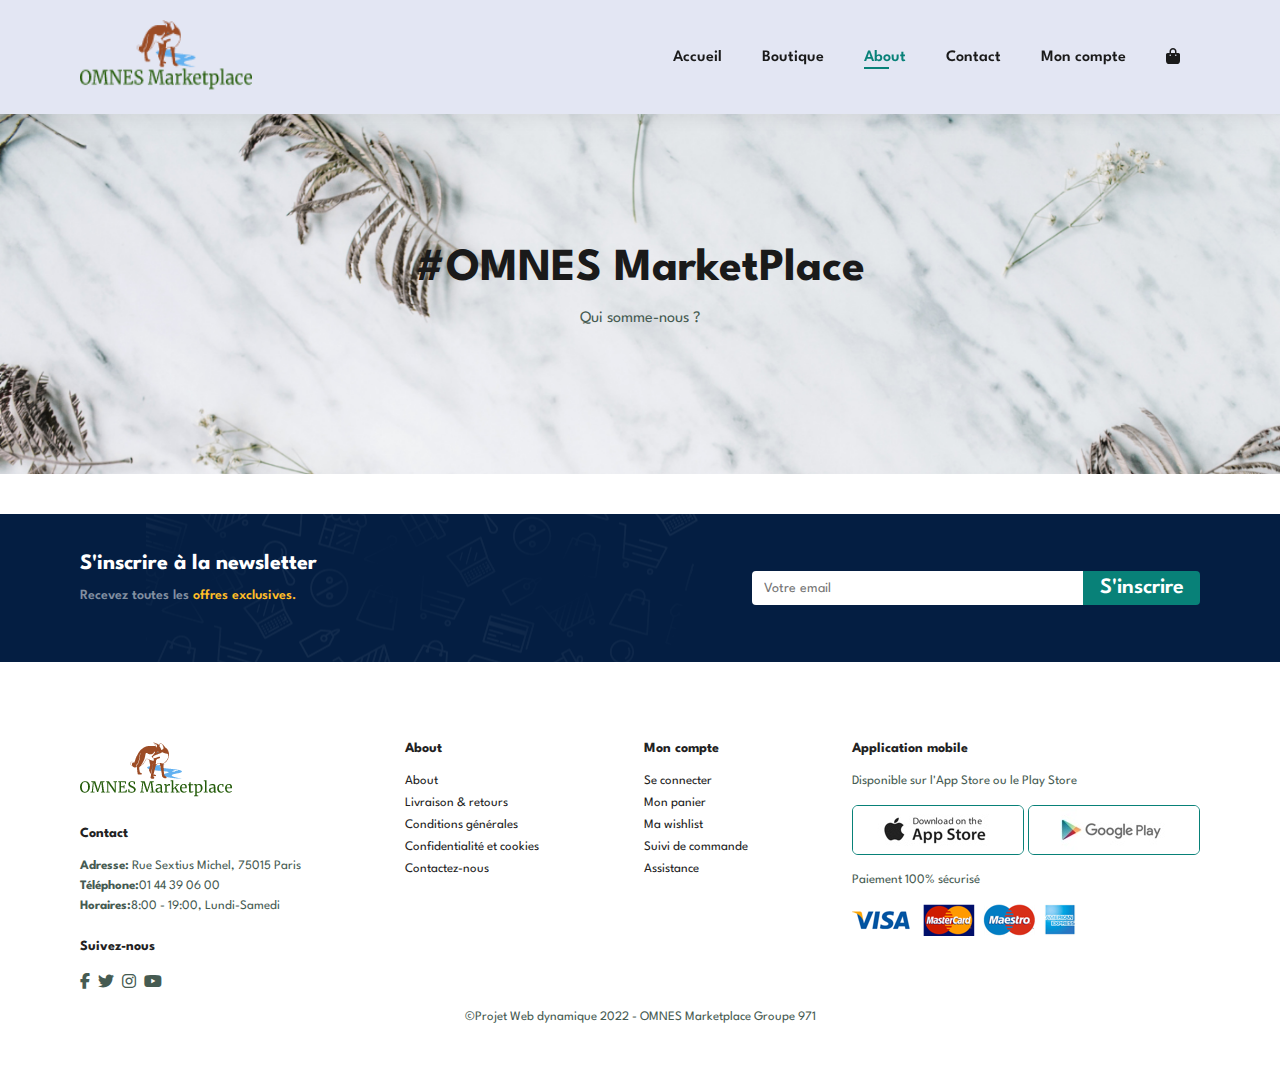
==== about.html @ 34d17c42 "about" ====
<!DOCTYPE html>
<html lang="en">

<head>
    <meta charset="UTF-8">
    <meta http-equiv="X-UA-Compatible" content="IE=edge">
    <meta name="viewport" content="width=device-width, initial-scale=1.0">
    <title>OMNES MarketPlace</title>
    <link rel="stylesheet" href="https://cdnjs.cloudflare.com/ajax/libs/font-awesome/6.2.1/css/all.css" />
    <link rel="stylesheet" href="style.css">
</head>

<body>
    <section id="header">
        <a href="#"><img src="img/logo.png" alt="" width="172px" height="70px"></a>
        <div>
            <ul id="navbar">
                <li><a href="index.html">Accueil</a></li>
                <li><a href="shop.html">Boutique</a></li>
                <li><a class="active" href="about.html">About</a></li>
                <li><a href="contact.html">Contact</a></li>
                <li><a href="compte.html">Mon compte</a></li>
                <li><a href="panier.html"><i class="fa-solid fa-bag-shopping"></i></a></li>
            </ul>
        </div>
    </section>
    
    <section id="page-header" class="about-header ">
        <h2>#OMNES MarketPlace</h2>
        <p>Qui somme-nous ?</p>

    </section>

    <section id="newsletter" class="section-p1 section-m1">
        <div class="newstext">
            <h4>S'inscrire à la newsletter</h4>
            <p>Recevez toutes les <span>offres exclusives.</span></p>
        </div>
        <div class="form">
            <input type="text" placeholder="Votre email">
            <button class="normal">S'inscrire</button>
        </div>
    </section>
    <footer class="section-p1">
        <div class="col">
            <img class="logo" src="logo_blanc.png" alt="">
            <h4>Contact</h4>
            <p><strong>Adresse:</strong> Rue Sextius Michel, 75015 Paris</p>
            <p><strong>Téléphone:</strong>01 44 39 06 00</p>
            <p><strong>Horaires:</strong>8:00 - 19:00, Lundi-Samedi</p>
            <div class="follow">
                <h4>Suivez-nous</h4>
                <div class="icon">
                    <i class="fab fa-facebook-f"></i>
                    <i class="fab fa-twitter"></i>
                    <i class="fab fa-instagram"></i>
                    <i class="fab fa-youtube"></i>
                </div>
            </div>
        </div>
        <div class="col">
            <h4>About</h4>
            <a href="#">About</a>
            <a href="#">Livraison & retours</a>
            <a href="#">Conditions générales</a>
            <a href="#">Confidentialité et cookies</a>
            <a href="#">Contactez-nous</a>
        </div>
        <div class="col">
            <h4>Mon compte</h4>
            <a href="#">Se connecter</a>
            <a href="#">Mon panier</a>
            <a href="#">Ma wishlist</a>
            <a href="#">Suivi de commande</a>
            <a href="#">Assistance</a>
        </div>
        <div class="col install">
            <h4>Application mobile</h4>
            <p>Disponible sur l'App Store ou le Play Store</p>
            <div class="row">
                <img src="img/pay/app.jpg" alt="">
                <img src="img/pay/play.jpg" alt="">
            </div>
            <p>Paiement 100% sécurisé</p>
            <img src="img/pay/pay.png" alt="">
        </div>
        <div class="copyright">
            <p>©Projet Web dynamique 2022 - OMNES Marketplace Groupe 971</p>
        </div>
    </footer>

    <script src="script.js"></script>
</body>

</html>
---- style.css ----
@import url('https://fonts.googleapis.com/css2?family=Spartan:wght@100;200;300;400;500;600;700;800;900&display=swap');

/* Mise en page */
* {
    margin: 0;
    padding: 0;
    box-sizing: border-box;
    font-family: 'Spartan', sans-serif;
}

h1 {
    font-size: 50px;
    line-height: 64px;
    color: #222;
}

h2 {
    font-size: 46px;
    line-height: 54px;
    color: #222;
}

h4 {
    font-size: 20px;
    color: #222;
}

h6 {
    font-weight: 700;
    font-size: 12px;
}

p {
    font-size: 16px;
    color: #465b52;
    margin: 15px 0 20px 0;
}

.section-p1 {
    padding: 40px 80px;
}

.section-m1 {
    margin: 40px 0;
}

button.normal {
    font-size: 22px;
    font-weight: 600;
    padding: 22px 37px;
    color: #000;
    background-color: #fff;
    border-radius: 4px;
    cursor: pointer;
    border: none;
    outline: none;
    transition: 0.2s;
}

button.white {
    font-size: 13px;
    font-weight: 600;
    padding: 11px 18px;
    color: #fff;
    background-color: transparent;
    cursor: pointer;
    border: 1px solid #fff;
    outline: none;
    transition: 0.2s;
}

body {
    width: 100%;
}

/* Header */

#header {
    display: flex;
    align-items: center;
    justify-content: space-between;
    padding: 20px 80px;
    background: #E3E6F3;
    box-shadow: 0 5px 15px rgba(0, 0, 0, 0.06);
    z-index: 999;
    position: sticky;
    top: 0;
    left: 0;
}

#navbar {
    display: flex;
    align-items: center;
    justify-content: center;
}

#navbar li {
    list-style: none;
    padding: 0 20px;
    position: relative;
}

#navbar li a {
    text-decoration: none;
    font: 16px;
    font-weight: 600;
    color: #1a1a1a;
    transition: 0.3s ease;
}

#navbar li a:hover,
#navbar li a.active {
    color: #088178;
}

#navbar li a.active::after,
#navbar li a:hover::after {
    content: "";
    width: 30%;
    height: 2px;
    background: #088178;
    position: absolute;
    bottom: -4px;
    left: 20px;
}

/* Accueil */

#hero {
    background-image: url("img/hero4.png");
    height: 90vh;
    width: 100%;
    background-position: top 25% right 0;
    background-size: cover;
    padding: 0 80px;
    display: flex;
    flex-direction: column;
    align-items: flex-start;
    justify-content: center;
}

#hero h4 {
    padding-bottom: 15px;
}

#hero h1 {
    color: #088178;
}

#hero button {
    background-image: url("img/button.png");
    background-color: transparent;
    color: #088178;
    border: 0;
    padding: 14px 80px 14px 65px;
    background-repeat: no-repeat;
    cursor: pointer;
    font-weight: 700;
    font-size: 15px;
}

/* Avantages */

#feature {
    display: flex;
    align-items: center;
    justify-content: space-evenly;
    flex-wrap: wrap;
}

#feature .fe-box {
    width: 180px;
    text-align: center;
    padding: 25px 15px;
    box-shadow: 20px 20px 34px rgba(0, 0, 0, 0.03);
    border: 1px solid #cce8d0;
    border-radius: 4px;
    margin: 15px 0;
}

#feature .fe-box:hover {
    box-shadow: 10px 10px 54px rgba(70, 62, 221, 0.1);
}

#feature .fe-box img {
    width: 100%;
    margin-bottom: 10px;
}

#feature .fe-box h6 {
    display: inline-block;
    padding: 9px 8px 6px 8px;
    line-height: 1px;
    border-radius: 4px;
    color: #088178;
    background-color: #fddde4;
}

#feature .fe-box:nth-child(2) h6 {
    background-color: #cdebbc;
}

#feature .fe-box:nth-child(3) h6 {
    background-color: #d1e8f2;
}

#feature .fe-box:nth-child(4) h6 {
    background-color: #cdd4f8;
}

#feature .fe-box:nth-child(5) h6 {
    background-color: #f6dbf6;
}

#feature .fe-box:nth-child(6) h6 {
    background-color: #fff2e5;
}

/* Best Seller */

#produit1 {
    text-align: center;
}

#produit1 .pro-container {
    display: flex;
    justify-content: space-between;
    padding-top: 20px;
    flex-wrap: wrap;
}

#produit1 .pro {
    width: 23%;
    min-width: 250px;
    padding: 10px 12px;
    border: 1px solid #cce7d0;
    border-radius: 25px;
    cursor: pointer;
    box-shadow: 20px 20px 30px rgba(0, 0, 0, 0.02);
    margin: 15px 0;
    transition: 0.2s ease;
    position: relative;
}

#produit1 .pro:hover {
    box-shadow: 20px 20px 30px rgba(0, 0, 0, 0.06);
}

#produit1 .pro img {
    width: 100%;
    border-radius: 20px;
}

#produit1 .pro .description {
    text-align: start;
    padding: 10px 0px;
}

#produit1 .pro .description span {
    color: #606063;
    font-size: 12px;
}

#produit1 .pro .description h5 {
    padding-top: 7px;
    color: #1a1a1a;
    font: 14px;
}

#produit1 .pro .description i {
    font-size: 12px;
    color: rgb(243, 181, 25);
}

#produit1 .pro .description h4 {
    padding-top: 7px;
    font-size: 15px;
    font-weight: 700;
    color: #088178;
}

#produit1 .pro .cart {
    width: 40px;
    height: 40px;
    line-height: 40px;
    border-radius: 50px;
    background-color: #e8f6ea;
    font-weight: 500;
    color: #088178;
    border: 1px solid #cce7d0;
    position: absolute;
    bottom: 20px;
    right: 10px;
}

/* Banner */

#banner {
    display: flex;
    flex-direction: column;
    justify-content: center;
    align-items: center;
    text-align: center;
    background-image: url("img/banner/b2.jpg");
    width: 100%;
    height: 35vh;
    background-size: cover;
    background-position: center;
}

#banner h2 {
    font-size: 60px;

}

#banner h4 {
    font-size: 40px;
    padding: 15px 0;
}

#banner h4 span {
    font-size: 48px;
    color: #ff3232;
}

#banner button:hover {
    background: #088178;
    color: #fff;
}



/* Offres du moment */

#sm-banner {
    display: flex;
    justify-content: space-evenly;
    flex-wrap: wrap;
}

#sm-banner .banner-box {
    display: flex;
    flex-direction: column;
    justify-content: center;
    align-items: flex-start;
    background-image: url("img/banner/b17.jpg");
    width: 47%;
    height: 50vh;
    background-size: cover;
    background-position: center;
    padding: 30px;
}

#sm-banner .banner-box2 {
    background-image: url("img/banner/b10.jpg");
}

#sm-banner h4 {
    color: #fff;
    font-size: 20px;
    font-weight: 300;
}

#sm-banner h2 {
    color: #fff;
    font-size: 28px;
    font-weight: 800;
}

#sm-banner span {
    color: #fff;
    font-size: 14px;
    font-weight: 500;
    padding-bottom: 15px;
}

#sm-banner .banner-box:hover button {
    background: #088178;
    border: 1px solid #088178;
}

#banner3{
    display: flex;
    justify-content: space-evenly;
    flex-wrap: wrap;
    padding: 0 80px;
}

#banner3 .banner-box {
    display: flex;
    flex-direction: column;
    justify-content: center;
    align-items: flex-start;
    background-image: url("img/banner/b7.jpg");
    width: 25%;
    height: 30vh;
    background-size: cover;
    background-position: center;
    padding: 20px;
    margin-bottom: 20px;
}

#banner3 .banner-box2{
    background-image: url("img/banner/b4.jpg");
}

#banner3 .banner-box3{
    background-image: url("img/banner/b18.jpg");
}


#banner3 h2{
    color:rgb(0, 0, 0);
    font-weight: 900;
    font-size: 22px;
    -webkit-text-stroke: 0.6px rgb(255, 255, 255);
}

#banner3 h3{
    color: #ffffff;
    font-weight: 800;
    font-size: 15px;
    -webkit-text-stroke: 0.6px rgb(0, 0, 0);
}

#banner3 .banner-box3 h2{
    color: #10859a;
    -webkit-text-stroke: 0.6px rgb(255, 255, 255);
}

/* Newsletter */

#newsletter{
    display: flex;
    justify-content: space-between;
    flex-wrap: wrap;
    align-items: center;
    background-image: url("img/banner/b14.png");
    background-repeat: no-repeat;
    background-position: 20% 30%;
    background-color: #041e42;
}

#newsletter h4{
    font-size: 22px;
    font-weight: 700;
    color: #fff;
}

#newsletter p{
    font-size: 14px;
    font-weight: 600;
    color: #818ea0;
}

#newsletter p span{
    color: #ffbd27;
}

#newsletter input{
    height: 2.125rem;
    padding: 0 0.75em;
    font-size: 14px;
    width: 100%;
    border: 1px solid transparent;
    border-radius: 4px;
    outline: none;
    border-top-right-radius: 0;
    border-bottom-right-radius: 0;
}

#newsletter button{
    height: 2.125rem;
    padding: 0 0.75em;
    background-color: #088178;
    color: #fff;
    white-space: nowrap;
    border-top-left-radius: 0;
    border-bottom-left-radius: 0;
}

#newsletter .form{
    display: flex;
    width: 40%;
}

/* Footer */

footer{
    display: flex;
    flex-wrap: wrap;
    justify-content: space-between;
}

footer .col{
    display: flex;
    flex-direction: column;
    align-items: flex-start;
    margin-bottom: 20px;
}

footer .logo{
    margin-bottom: 30px;
}

footer h4{
    font-size: 14px;
    padding-bottom: 20px;
}

footer p{
    font-size: 13px;
    margin: 0 0 8px 0;
}

footer a{
    font-size: 13px;
    text-decoration: none;
    color: #222;
    margin-bottom: 10px;
}

footer .follow{
    margin-top: 20px;
}

footer .follow i{
    color: #465b52;
    padding-right: 4px;
    cursor: pointer;
}

footer .install .row img{
    border: 1px solid #088178;
    border-radius: 6px;
}

footer .install img{
    margin: 10px 0 15px 0;
}

footer .follow i:hover,
footer a:hover{
    color: #088178;
}

footer .copyright{
    width: 100%;
    text-align: center;
}

/* shop.html */

#page-header{
    background-image: url("img/banner/b1.jpg");
    width: 100%;
    height: 40vh;
    background-size: cover;
    display: flex;
    justify-content: center;
    text-align: center;
    flex-direction: column;
    padding: 14px;
}

#page-header h2, #page-header h4{
    color: #1a1a1a;
}

/* Pagination */

#pagination{
    text-align: center;
}

#pagination a{
    text-decoration: none;
    background-color: #088178;
    padding: 15px 20px;
    border-radius: 4px;
    color: #fff;
    font-weight: 600;
}

#pagination a i{
    font-size: 16px;
    font-weight: 600;
}

/* Page produit */

#prodetails {
    display: flex;
    margin-top: 20px;
}

#prodetails .single-pro-image{
    width: 40%;
    margin-right: 50px;
}

.small-img-group{
    display: flex;
    justify-content: space-between;
}

.small-img-col{
    flex-basis: 24%;
    cursor: pointer;
}

#prodetails .single-pro-details{
    width: 50%;
    padding-top: 30px;
}

#prodetails .single-pro-details h4{
    padding: 40px 0 20px 0;
}

#prodetails .single-pro-details h2{
    font-size: 26px;
}

#prodetails .single-pro-details select{
    display: block;
    padding: 5px 10px;
    margin-bottom: 10px;
}

#prodetails .single-pro-details input{
    width: 50px;
    height: 47px;
    padding-left: 10px;
    font-size: 16px;
    margin-right: 10px;
}

#prodetails .single-pro-details input:focus{
    outline :none;
}

#prodetails .single-pro-details button{
    background-color: #088178;
    color: #fff;
}

#prodetails .single-pro-details span{
    line-height: 25px;
}
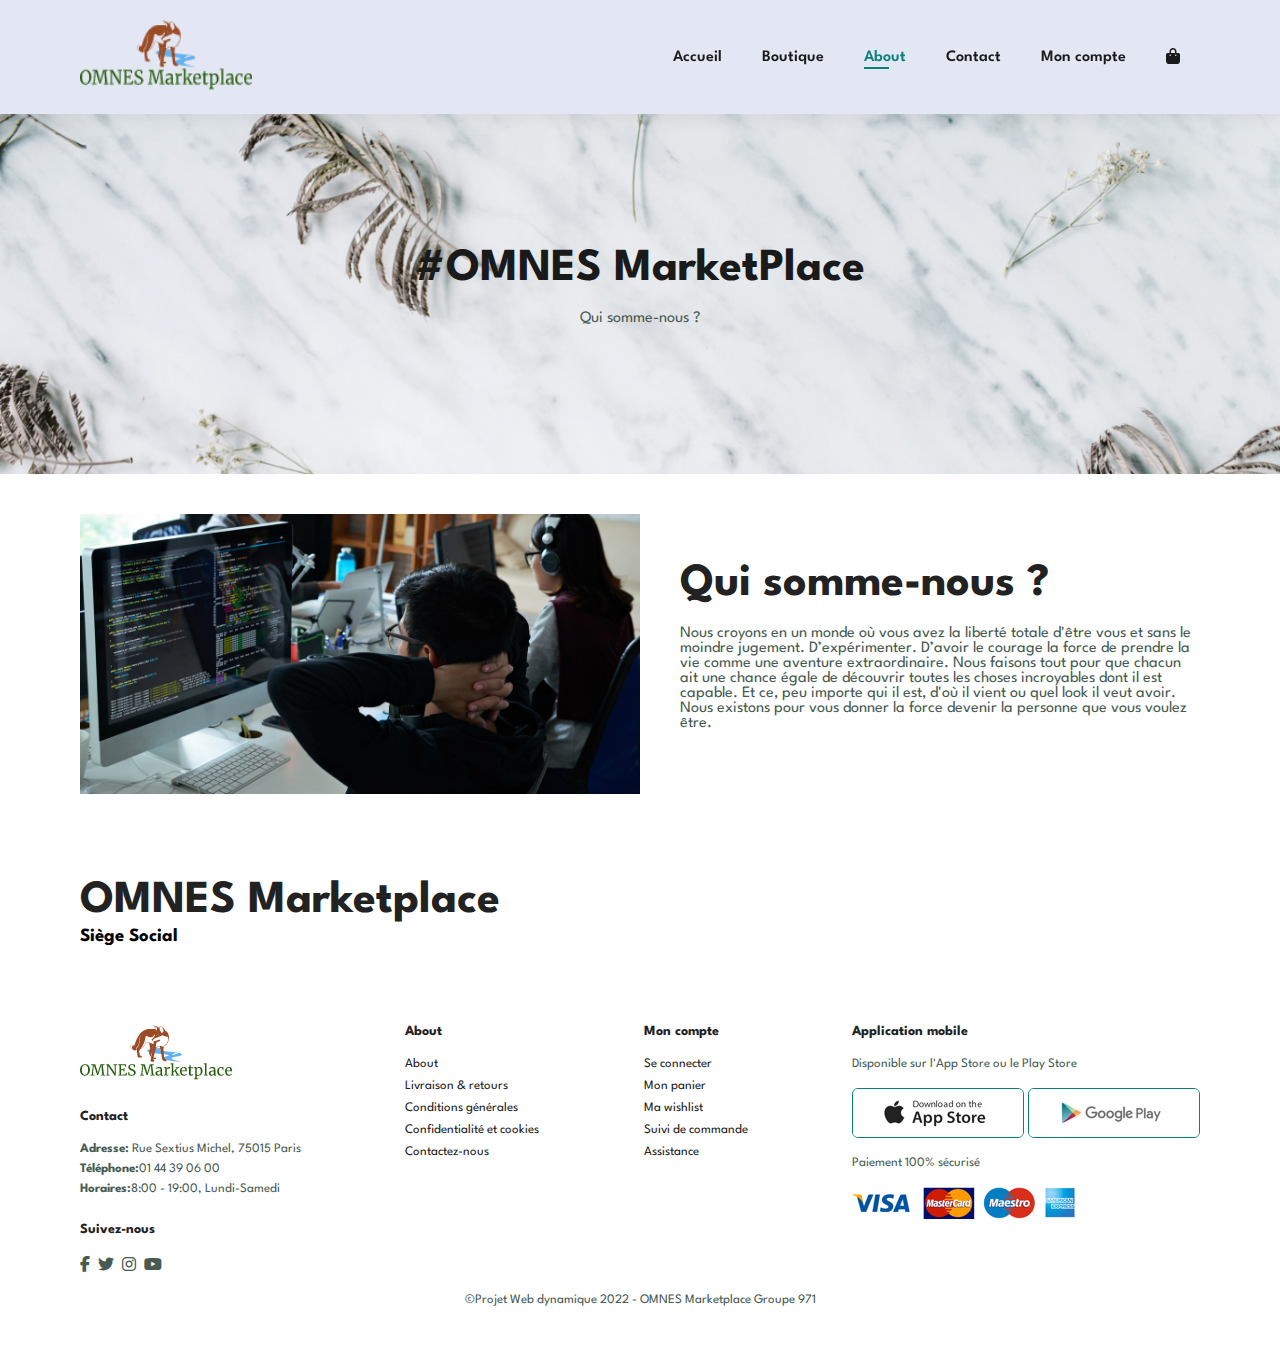
==== commit 9d8491d6: "about" ====
--- a/about.html
+++ b/about.html
@@ -24,23 +24,34 @@
             </ul>
         </div>
     </section>
-    
+
     <section id="page-header" class="about-header ">
         <h2>#OMNES MarketPlace</h2>
         <p>Qui somme-nous ?</p>
-
     </section>
 
-    <section id="newsletter" class="section-p1 section-m1">
-        <div class="newstext">
-            <h4>S'inscrire à la newsletter</h4>
-            <p>Recevez toutes les <span>offres exclusives.</span></p>
-        </div>
-        <div class="form">
-            <input type="text" placeholder="Votre email">
-            <button class="normal">S'inscrire</button>
+    <section id="about-head" class="section-p1">
+        <img src="img/banner/b18.jpg" alt="">
+        <div>
+            <h2>Qui somme-nous ?</h2>
+            <p>
+                Nous croyons en un monde où vous avez la liberté totale d'être vous et sans le moindre jugement.
+                D’expérimenter. D’avoir le courage la force de prendre la vie comme une aventure extraordinaire. Nous
+                faisons tout pour que chacun ait une chance égale de découvrir toutes les choses incroyables dont il est
+                capable. Et ce, peu importe qui il est, d'où il vient ou quel look il veut avoir. Nous existons pour
+                vous donner la force devenir la personne que vous voulez être.
+            </p>
         </div>
     </section>
+
+    <section id="about-details" class="section-p1">
+        <div class="details">
+            <span></span>
+            <h2>OMNES Marketplace</h2>
+            <h3>Siège Social</h3>
+        </div>
+    </section>
+
     <footer class="section-p1">
         <div class="col">
             <img class="logo" src="logo_blanc.png" alt="">
--- a/style.css
+++ b/style.css
@@ -379,7 +379,7 @@
     border: 1px solid #088178;
 }
 
-#banner3{
+#banner3 {
     display: flex;
     justify-content: space-evenly;
     flex-wrap: wrap;
@@ -400,37 +400,37 @@
     margin-bottom: 20px;
 }
 
-#banner3 .banner-box2{
+#banner3 .banner-box2 {
     background-image: url("img/banner/b4.jpg");
 }
 
-#banner3 .banner-box3{
+#banner3 .banner-box3 {
     background-image: url("img/banner/b18.jpg");
 }
 
 
-#banner3 h2{
-    color:rgb(0, 0, 0);
+#banner3 h2 {
+    color: rgb(0, 0, 0);
     font-weight: 900;
     font-size: 22px;
     -webkit-text-stroke: 0.6px rgb(255, 255, 255);
 }
 
-#banner3 h3{
+#banner3 h3 {
     color: #ffffff;
     font-weight: 800;
     font-size: 15px;
     -webkit-text-stroke: 0.6px rgb(0, 0, 0);
 }
 
-#banner3 .banner-box3 h2{
+#banner3 .banner-box3 h2 {
     color: #10859a;
     -webkit-text-stroke: 0.6px rgb(255, 255, 255);
 }
 
 /* Newsletter */
 
-#newsletter{
+#newsletter {
     display: flex;
     justify-content: space-between;
     flex-wrap: wrap;
@@ -441,23 +441,23 @@
     background-color: #041e42;
 }
 
-#newsletter h4{
+#newsletter h4 {
     font-size: 22px;
     font-weight: 700;
     color: #fff;
 }
 
-#newsletter p{
+#newsletter p {
     font-size: 14px;
     font-weight: 600;
     color: #818ea0;
 }
 
-#newsletter p span{
+#newsletter p span {
     color: #ffbd27;
 }
 
-#newsletter input{
+#newsletter input {
     height: 2.125rem;
     padding: 0 0.75em;
     font-size: 14px;
@@ -469,7 +469,7 @@
     border-bottom-right-radius: 0;
 }
 
-#newsletter button{
+#newsletter button {
     height: 2.125rem;
     padding: 0 0.75em;
     background-color: #088178;
@@ -479,79 +479,79 @@
     border-bottom-left-radius: 0;
 }
 
-#newsletter .form{
+#newsletter .form {
     display: flex;
     width: 40%;
 }
 
 /* Footer */
 
-footer{
+footer {
     display: flex;
     flex-wrap: wrap;
     justify-content: space-between;
 }
 
-footer .col{
+footer .col {
     display: flex;
     flex-direction: column;
     align-items: flex-start;
     margin-bottom: 20px;
 }
 
-footer .logo{
+footer .logo {
     margin-bottom: 30px;
 }
 
-footer h4{
+footer h4 {
     font-size: 14px;
     padding-bottom: 20px;
 }
 
-footer p{
+footer p {
     font-size: 13px;
     margin: 0 0 8px 0;
 }
 
-footer a{
+footer a {
     font-size: 13px;
     text-decoration: none;
     color: #222;
     margin-bottom: 10px;
 }
 
-footer .follow{
+footer .follow {
     margin-top: 20px;
 }
 
-footer .follow i{
+footer .follow i {
     color: #465b52;
     padding-right: 4px;
     cursor: pointer;
 }
 
-footer .install .row img{
+footer .install .row img {
     border: 1px solid #088178;
     border-radius: 6px;
 }
 
-footer .install img{
+footer .install img {
     margin: 10px 0 15px 0;
 }
 
 footer .follow i:hover,
-footer a:hover{
+footer a:hover {
     color: #088178;
 }
 
-footer .copyright{
+footer .copyright {
     width: 100%;
     text-align: center;
 }
 
 /* shop.html */
 
-#page-header{
+#page-header {
     background-image: url("img/banner/b1.jpg");
     width: 100%;
     height: 40vh;
@@ -563,17 +563,18 @@
     padding: 14px;
 }
 
-#page-header h2, #page-header h4{
+#page-header h2,
+#page-header h4 {
     color: #1a1a1a;
 }
 
 /* Pagination */
 
-#pagination{
+#pagination {
     text-align: center;
 }
 
-#pagination a{
+#pagination a {
     text-decoration: none;
     background-color: #088178;
     padding: 15px 20px;
@@ -582,7 +583,7 @@
     font-weight: 600;
 }
 
-#pagination a i{
+#pagination a i {
     font-size: 16px;
     font-weight: 600;
 }
@@ -594,41 +595,41 @@
     margin-top: 20px;
 }
 
-#prodetails .single-pro-image{
+#prodetails .single-pro-image {
     width: 40%;
     margin-right: 50px;
 }
 
-.small-img-group{
+.small-img-group {
     display: flex;
     justify-content: space-between;
 }
 
-.small-img-col{
+.small-img-col {
     flex-basis: 24%;
     cursor: pointer;
 }
 
-#prodetails .single-pro-details{
+#prodetails .single-pro-details {
     width: 50%;
     padding-top: 30px;
 }
 
-#prodetails .single-pro-details h4{
+#prodetails .single-pro-details h4 {
     padding: 40px 0 20px 0;
 }
 
-#prodetails .single-pro-details h2{
+#prodetails .single-pro-details h2 {
     font-size: 26px;
 }
 
-#prodetails .single-pro-details select{
+#prodetails .single-pro-details select {
     display: block;
     padding: 5px 10px;
     margin-bottom: 10px;
 }
 
-#prodetails .single-pro-details input{
+#prodetails .single-pro-details input {
     width: 50px;
     height: 47px;
     padding-left: 10px;
@@ -636,15 +637,35 @@
     margin-right: 10px;
 }
 
-#prodetails .single-pro-details input:focus{
-    outline :none;
-}
-
-#prodetails .single-pro-details button{
+#prodetails .single-pro-details input:focus {
+    outline: none;
+}
+
+#prodetails .single-pro-details button {
     background-color: #088178;
     color: #fff;
 }
 
-#prodetails .single-pro-details span{
+#prodetails .single-pro-details span {
     line-height: 25px;
-}+}
+
+/* About */
+
+#page-header.about-header {
+    background-image: url("img/banner/b1.jpg");
+}
+
+#about-head {
+    display: flex;
+    align-items: center;
+}
+
+#about-head img {
+    width: 50%;
+    height: auto;
+}
+
+#about-head div {
+    padding-left: 40px;
+}
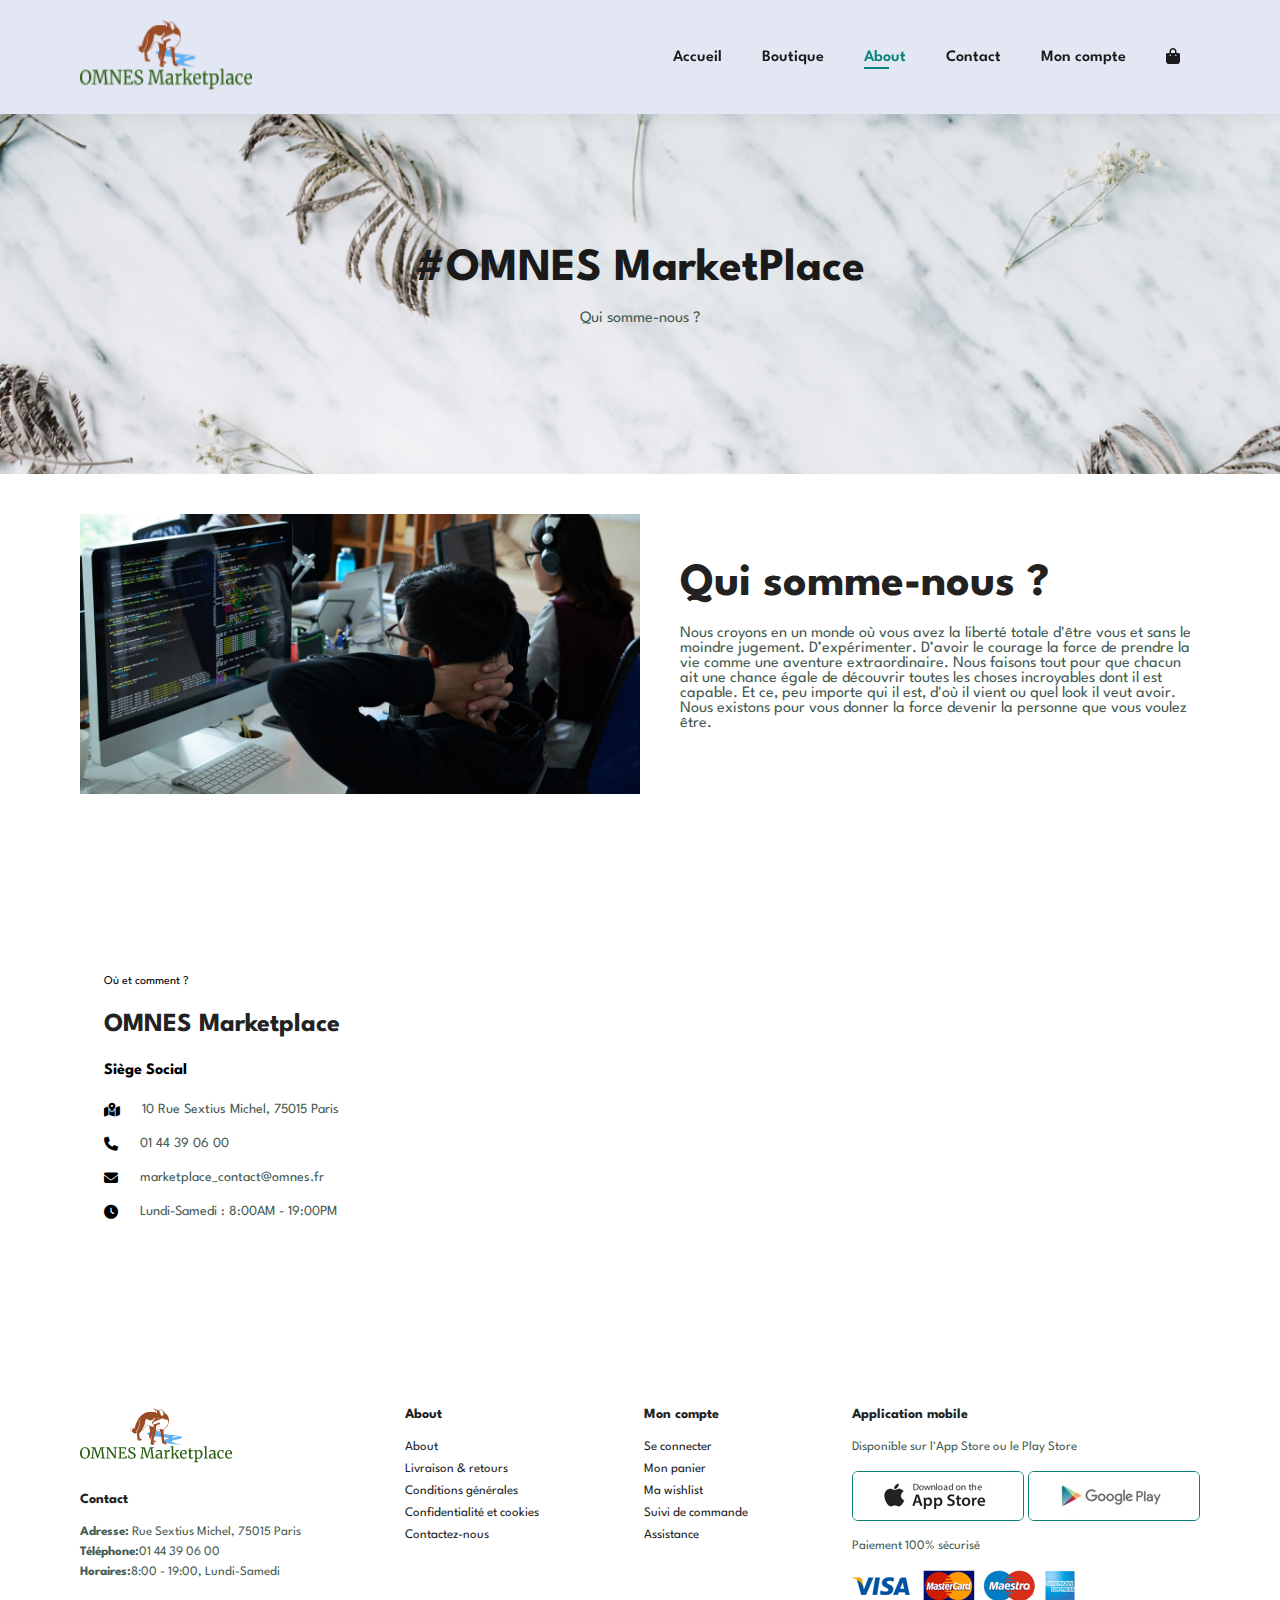
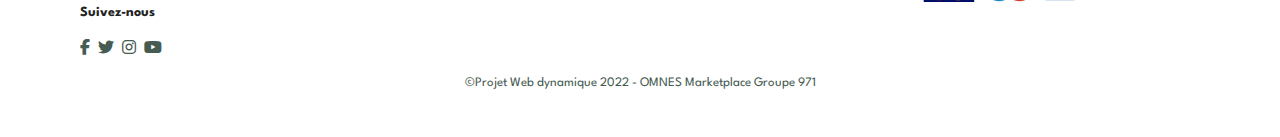
==== commit 44e16299: "about" ====
--- a/about.html
+++ b/about.html
@@ -46,9 +46,30 @@
 
     <section id="about-details" class="section-p1">
         <div class="details">
-            <span></span>
+            <span>Où et comment ?</span>
             <h2>OMNES Marketplace</h2>
             <h3>Siège Social</h3>
+            <div>
+                <li>
+                    <i class="fa-solid fa-map-location-dot"></i>
+                    <p>10 Rue Sextius Michel, 75015 Paris</p>
+                </li>
+                <li>
+                    <i class="fa-solid fa-phone"></i>
+                    <p>01 44 39 06 00</p>
+                </li>
+                <li>
+                    <i class="fa-solid fa-envelope"></i>
+                    <p>marketplace_contact@omnes.fr</p>
+                </li>
+                <li>
+                    <i class="fa-solid fa-clock"></i>
+                    <p>Lundi-Samedi : 8:00AM - 19:00PM</p>
+                </li>
+            </div>
+        </div>
+        <div class="map">
+            <iframe src="https://www.google.com/maps/embed?pb=!1m14!1m8!1m3!1d10501.423391980861!2d2.2885965!3d48.8514244!3m2!1i1024!2i768!4f13.1!3m3!1m2!1s0x0%3A0x167f5a60fb94aa76!2sECE.%20Ecole%20d&#39;ing%C3%A9nieurs.%20Engineering%20school.!5e0!3m2!1sfr!2sfr!4v1669914246414!5m2!1sfr!2sfr" width="600" height="450" style="border:0;" allowfullscreen="" loading="lazy" referrerpolicy="no-referrer-when-downgrade"></iframe>
         </div>
     </section>
 
--- a/style.css
+++ b/style.css
@@ -669,3 +669,45 @@
 #about-head div {
     padding-left: 40px;
 }
+
+#about-details{
+    display: flex;
+    align-items: center;
+    justify-content: space-evenly;
+}
+
+#about-details .details{
+    width: 40%;
+}
+
+#about-details .details span{
+    font-size: 12px;
+}
+
+#about-details .details h2{
+    font-size: 26px;
+    line-height: 35px;
+    padding: 20px 0;
+}
+
+#about-details .details h3{
+    font-size: 16px;
+    padding-bottom: 15px;
+}
+
+#about-details .details li{
+    list-style: none;
+    display: flex;
+    padding: 10px 0;
+}
+
+#about-details .details li i{
+    font-size: 14px;
+    padding-right: 22px;
+
+}
+
+#about-details .details li p{
+    margin: 0;
+    font-size: 14px;
+}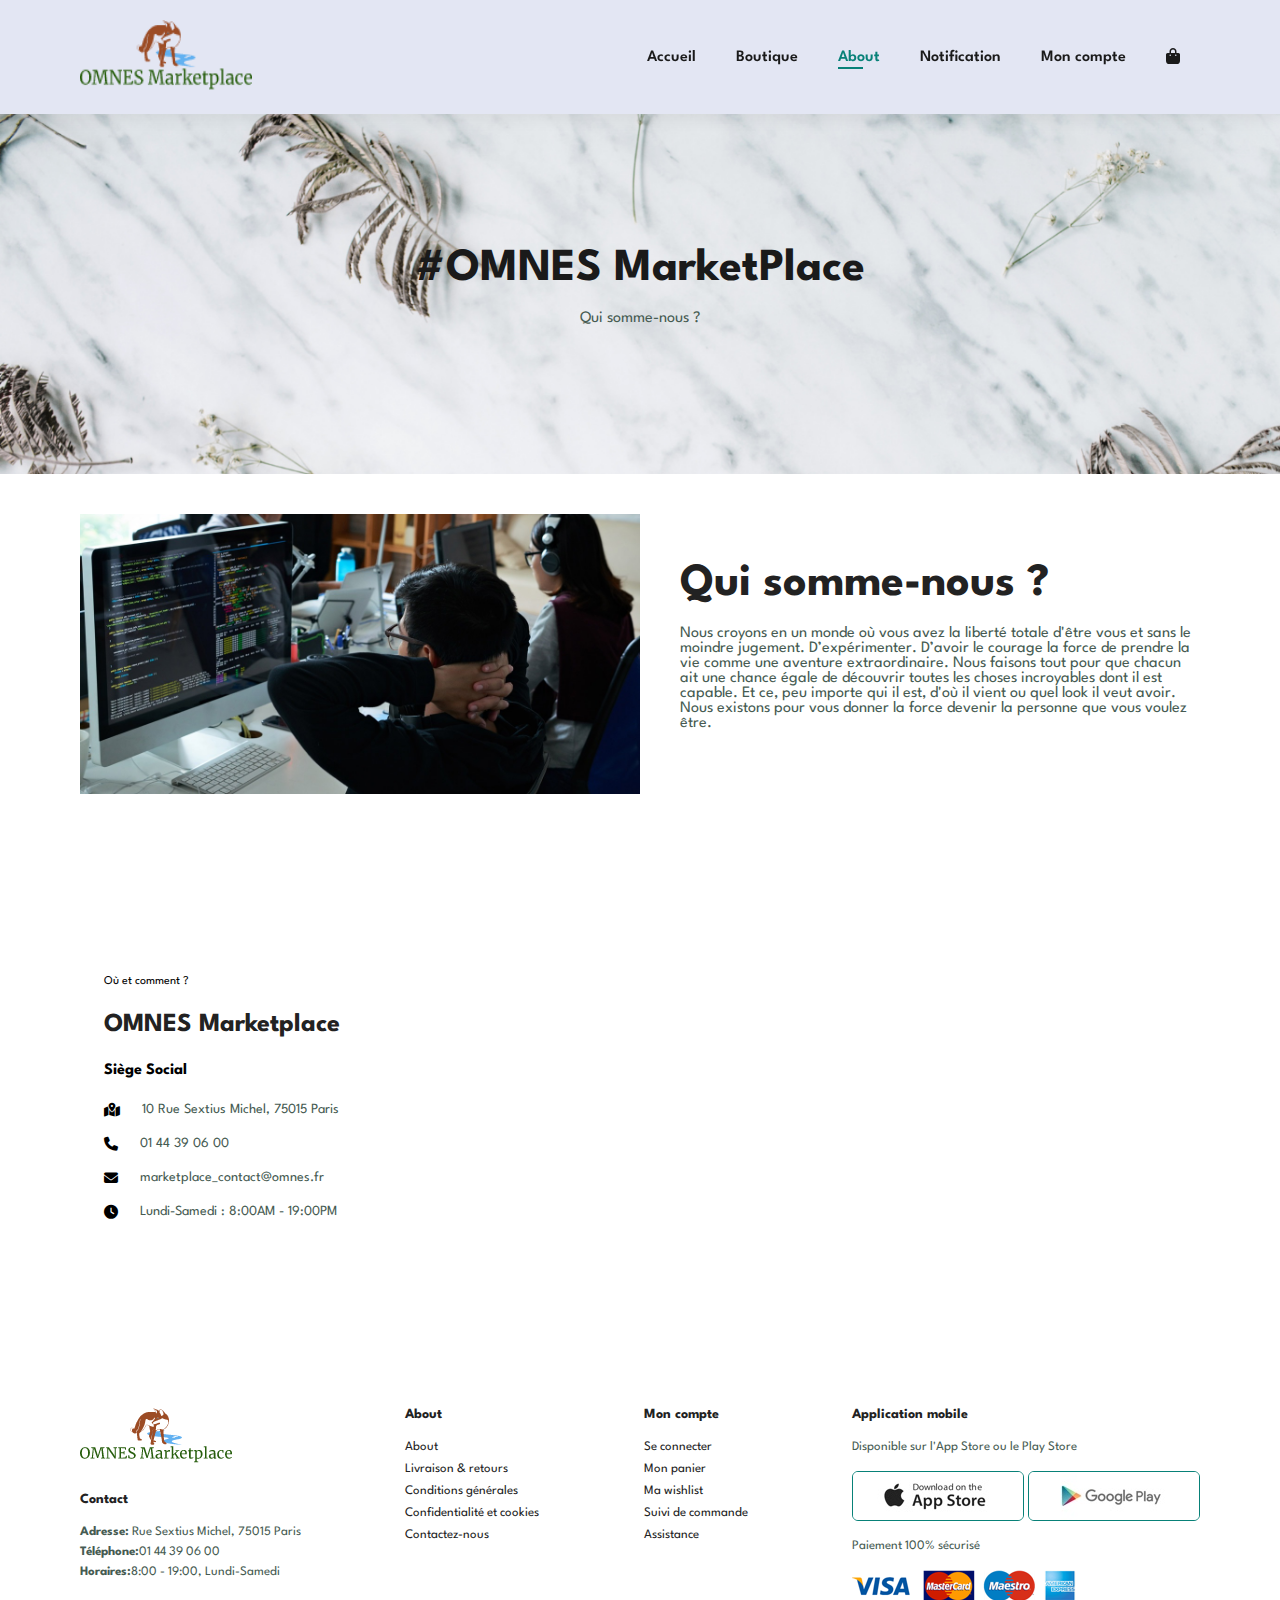
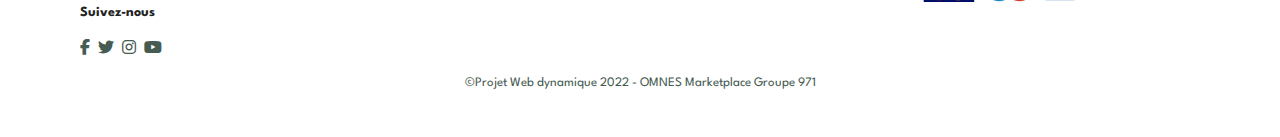
==== commit eaabb72b: "Nav bar update" ====
--- a/about.html
+++ b/about.html
@@ -18,7 +18,7 @@
                 <li><a href="index.html">Accueil</a></li>
                 <li><a href="shop.html">Boutique</a></li>
                 <li><a class="active" href="about.html">About</a></li>
-                <li><a href="contact.html">Contact</a></li>
+                <li><a href="notification.html">Notification</a></li>
                 <li><a href="compte.html">Mon compte</a></li>
                 <li><a href="panier.html"><i class="fa-solid fa-bag-shopping"></i></a></li>
             </ul>
